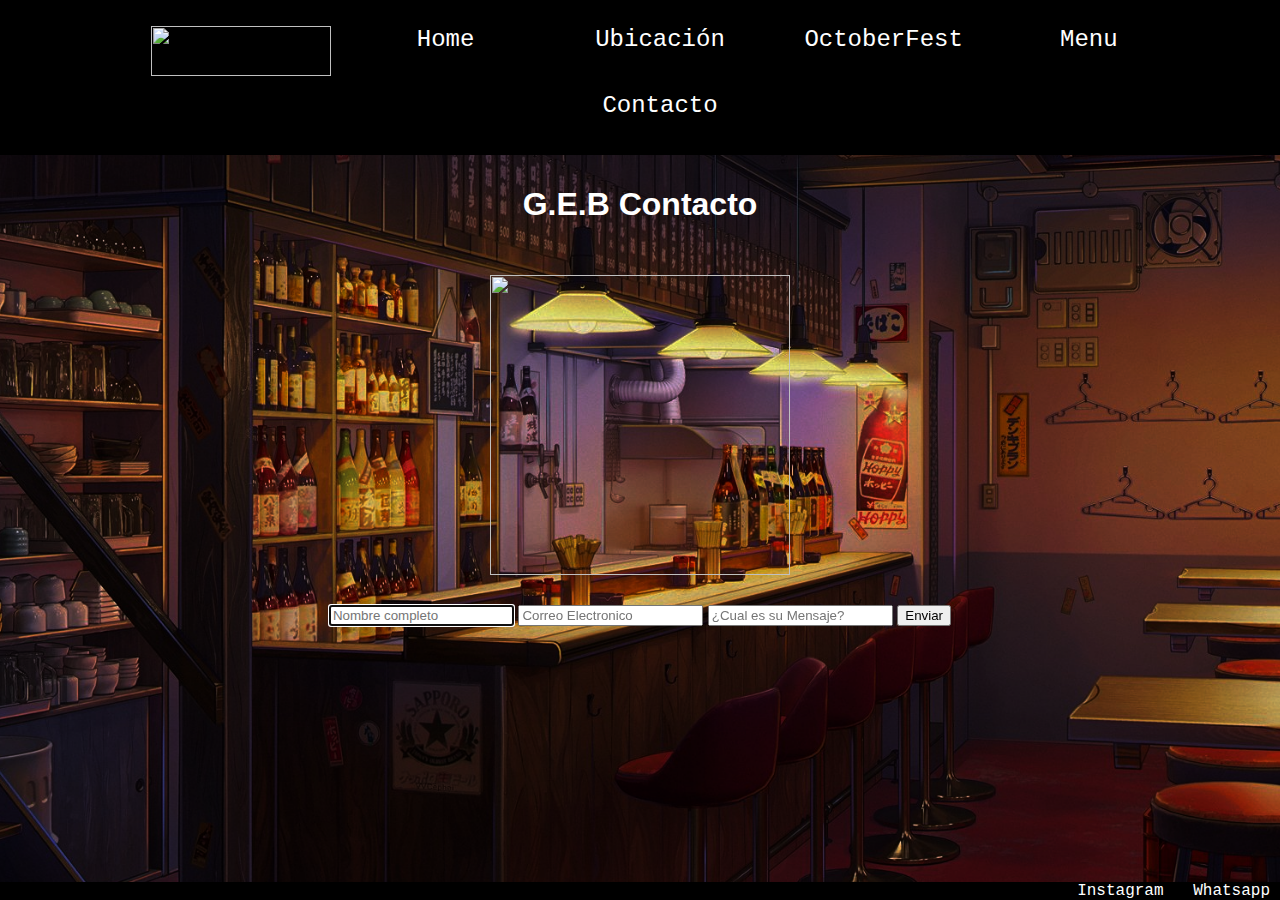
==== Views/Contacto.html @ 80375a53 "Cambios en las demas Views" ====
<!DOCTYPE html>
<html lang="en">
<head>
    <meta charset="UTF-8">
    <meta http-equiv="X-UA-Compatible" content="IE=edge">
    <meta name="viewport" content="width=device-width, initial-scale=1.0">
    <title>G.E.B. Contacto</title>
    <link href="../Css/Style.css" rel="stylesheet" type="text/css">
</head>
<body class="MainBody">
    <header class="MainHeader">
        <nav>
            <ul>
                <li class="li-logo">
                    <img src="../Assets/Img/logo.png" class="Logo-Animado">
                </li>
                <li>
                    <a href="../Index.html">Home</a>
                </li>
                <li>
                    <a href="../Views/Ubicacion.html">Ubicación</a>
                </li>
                <li>
                    <a href="../Views/OctoberFest.html">OctoberFest</a>
                </li>
                <li>
                    <a href="../Views/Menu.html">Menu</a>
                </li>
                <li>
                    <a href="../Views/Contacto.html">Contacto</a>
                </li>
            </ul>
        </nav>
    </header>
    <div class="Contenedor">
        <h1 class="TituloPrincipal">G.E.B Contacto</h1>
        <img src="../Assets/Img/imagen1.jpg" class="img1">
        <form action="#" method="post">
            <input type="text" name="nombre" required pattern="[A-Z,Ñ,Á,É,Í,Ó,Ú]{1}[a-zA-Z\sñ,á,é,í,ó,ú,ü]{1,}" placeholder="Nombre completo" autofocus title="Indique su Nombre" required/>
            <input type="email" name="email" required placeholder="Correo Electronico" autofocus title="Indique su Correo Electronico" required/>
            <input type="text" name="mensaje" required pattern="[A-Z,Ñ,Á,É,Í,Ó,Ú]{1}[a-zA-Z\sñ,á,é,í,ó,ú,ü]{1,}" placeholder="¿Cual es su Mensaje?" autofocus title="¿Cual es su Mensaje?" />
            <input type="submit" value="Enviar" title="Enviar">
        </form>
    </div>
    <!-- En proceso de hacer una grilla para mejor esta seccion -->
    <footer  class="Mainfooter">
        <div>
            <a href="#">Instagram</a>
            <a href="#">Whatsapp</a>
        </div>
    </footer>
</body>
</html>
---- Css/Style.css ----
.MainBody
{
    margin: 0px; 
    padding: 0px;
    background-image:url(../Assets/Img/Fondo.png);
    background-attachment: fixed;
    overflow: scroll;
    background-repeat: no-repeat;
    background-size: cover;
    color: White;
    position: relative;
    width: 100%;
	height: 100%;
    display: grid;
    grid-template-areas: "Header" 
                         "Contenedor"
                         "Fotter";
}
.MainHeader
{
    font-family: Courier, monospace;
    font-size: 1.5rem;
    background-color: Black;    
    top:0px;
    text-align: right;
    grid-area: Header;
    display: flex;
    justify-content: center;
    align-items: center;
    height:120px;
}
.MainHeader ul{
    justify-content: space-around;
    text-align: center;
    margin-top: 10px;
    margin-bottom: 10px;
    padding-bottom: 10px;
}
.MainHeader li {
    width: 200px auto;
    padding-top: 5px;
    padding-bottom: 5px;
    padding-left:20px;
    padding-right:20px;
    display: inline-block;
    vertical-align: top;
}
.MainHeader li a{
    color: white;  
    text-decoration:none;
    position: flex;
    padding: 10px;
    
}
.MainHeader li a:hover{
    color: lightsalmon ;  
}
.Mainfooter
{
    grid-area: Fotter;
    font-family:Courier, monospace;
    background-color: Black;    
    position: fixed;
    width: 100%;
    text-align: right;
    bottom: 0px;
}
.Mainfooter a{
    color: white;  
    text-decoration:none;
    position: flex;
    padding:10px;
}
.Mainfooter a:hover{
    color: lightsalmon ;  
}

.TituloPrincipal{
    padding-top: 10px;
}
.Contenedor{
    grid-area: Contenedor;
    margin-left: 100px;
    margin-right: 100px;
    align-items: center;
    font-family: Verdana, Arial, Helvetica;
    text-align: center;
}
.Contenedor h1{
    text-align: center;
    color: White;
}
.Contenedor p{
    text-align: justify;
}
.img1{
    width: 300px;
    height: 300px;
    padding: 30px;
    position: relative;
}
.img2{
    width: 300px;
    height: 300px;
    padding: 30px;
    position: relative;
}
.li-logo{
    height: 56px;
}
.Logo-Animado{
    width: 180px;
    height: 50px;
    animation-name:Logo;
    animation-duration:2s;
    animation-iteration-count:Infinite;
}
@keyframes Logo
{
    0%{
        width: 180px;
        height: 50px;
    }
    50%{
        width: 201.6px;
        height: 56px;
    }
    100%{
        width: 180px;
        height: 50px;
    }
}
.Fotos{
    display: grid;
    gap: 1rem;
    grid-auto-rows: 40rem;
    grid-template-columns: repeat(auto-fill,min max(15rem,1fr));
}

@media only screen and (min-width: 0px) and (max-width: 339px) {
    .img1{
        width: 200px;
        height: 200px;
        padding: 5px;
        position: relative;
    }
    .Mapa{
        width: 200px;
        height: 200px;
        padding: 10px;
        position: relative;
    }
    .MainBody{
        grid-template-columns: repeat(2fr);
        grid-template-rows: repeat(339px auto);
    }
    .Contenedor{
        margin-left: 10px;
        margin-right: 10px;
    }
    .MainHeader ul{
        margin-top: 0px;
        margin-bottom: 0px;
        padding-bottom: 10px;
    }
    .MainHeader
    {
        font-size: 1.2rem;
        height:260px;
    }
}
@media only screen and (min-width: 340px) and (max-width: 480px) {
    .img1{
        width: 350px auto;
        height: 350px auto;
        padding: 5px;
        position: relative;
    }
    .Mapa{
        width: 350px auto;
        height: 350px auto;
        padding: 10px;
        position: relative;
    }
    .MainBody{
        grid-template-columns: repeat(3fr);
        grid-template-rows: repeat(480px auto);
    }
    .Contenedor{
        margin-left: 30px;
        margin-right: 30px;
    }
    .MainHeader ul{
        margin-top: 0px;
        margin-bottom: 0px;
        padding-bottom: 10px;
    }
    .MainHeader
    {
        font-size: 1.4rem;
        height:260px;
    }
}
@media only screen and (min-width: 481px) and (max-width:768px)  {
    .img1{
        width: 400px auto;
        height: 400px auto;
        padding: 10px;
        position: relative;
    }
    .Mapa{
        width: 400px auto;
        height: 400px auto;
        padding: 10px;
        position: relative;
    }
    .MainBody{
        grid-template-columns: repeat(3fr);
        grid-template-rows: repeat(768px auto) ;
    }
    .Contenedor{
        margin-left: 60px;
        margin-right: 60px;
    }
    .MainHeader ul{
        margin-top: 5px;
        margin-bottom: 5px;
        padding-bottom: 10px;
    }
    .MainHeader
    {
        font-size: 1.5rem;
        height:260px;
    }
}
@media only screen and (min-width: 769px) and (max-width:1379px)  {
    .MainHeader nav ul li {
        width: 160px;
    }
    .MainHeader
    {
        height:155px;
    }
}
@media only screen and (min-width: 1380px) and (max-width:1580px)  {
    .MainHeader nav ul li {
        width: 160px;
    }      
}
@media only screen and (min-width: 1581px) and (max-width:1655px)  {
    .MainHeader nav ul li {
        width: 180px;
    }      
}
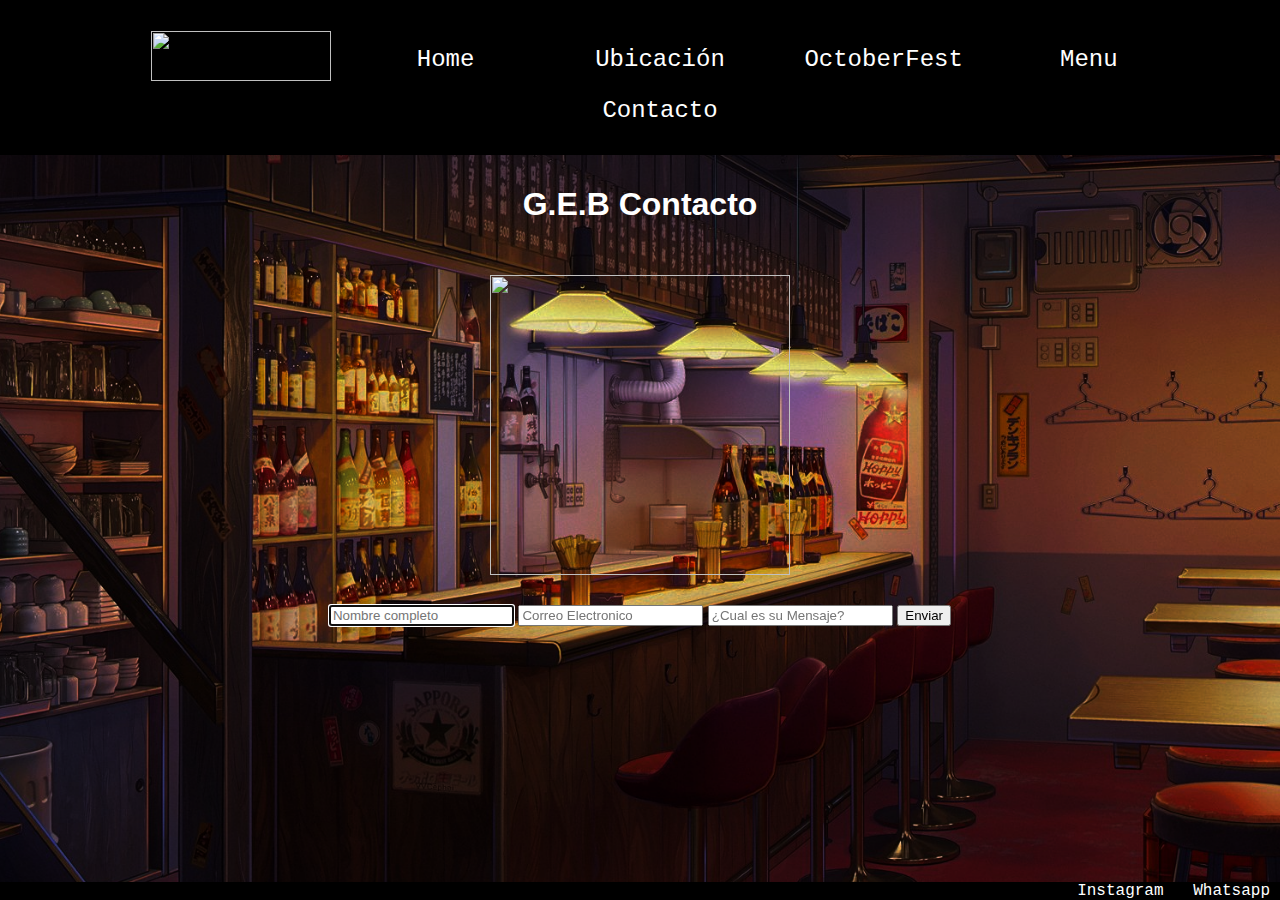
==== commit fe8b10e4: "Cambio index" ====
--- a/Views/Contacto.html
+++ b/Views/Contacto.html
@@ -15,7 +15,7 @@
                     <img src="../Assets/Img/logo.png" class="Logo-Animado">
                 </li>
                 <li>
-                    <a href="../Index.html">Home</a>
+                    <a href="../index.html">Home</a>
                 </li>
                 <li>
                     <a href="../Views/Ubicacion.html">Ubicación</a>
--- a/Css/Style.css
+++ b/Css/Style.css
@@ -22,38 +22,39 @@
     font-size: 1.5rem;
     background-color: Black;    
     top:0px;
-    text-align: right;
     grid-area: Header;
     display: flex;
     justify-content: center;
     align-items: center;
     height:120px;
 }
-.MainHeader ul{
-    justify-content: space-around;
+.MainHeader nav{
+    margin:0px auto;
+    width:100%;
+}
+.MainHeader nav ul{
     text-align: center;
-    margin-top: 10px;
-    margin-bottom: 10px;
-    padding-bottom: 10px;
-}
-.MainHeader li {
-    width: 200px auto;
+    padding: 10px auto;
+}
+.MainHeader nav ul li {
+    width: 200px;
     padding-top: 5px;
     padding-bottom: 5px;
     padding-left:20px;
     padding-right:20px;
     display: inline-block;
-    vertical-align: top;
-}
-.MainHeader li a{
+    vertical-align: middle;
+}
+.MainHeader nav ul li a{
     color: white;  
     text-decoration:none;
-    position: flex;
     padding: 10px;
-    
-}
-.MainHeader li a:hover{
-    color: lightsalmon ;  
+    justify-content: center;
+    align-items: center;
+}
+
+.MainHeader nav ul li a:hover{
+    color: lightsalmon;  
 }
 .Mainfooter
 {
@@ -93,6 +94,7 @@
 .Contenedor p{
     text-align: justify;
 }
+
 .img1{
     width: 300px;
     height: 300px;
@@ -162,6 +164,9 @@
         margin-top: 0px;
         margin-bottom: 0px;
         padding-bottom: 10px;
+        display: flex;
+        flex-direction: column;
+        align-items: center;
     }
     .MainHeader
     {
@@ -194,6 +199,9 @@
         margin-top: 0px;
         margin-bottom: 0px;
         padding-bottom: 10px;
+        display: flex;
+        flex-direction: column;
+        align-items: center;
     }
     .MainHeader
     {
@@ -217,7 +225,7 @@
     .MainBody{
         grid-template-columns: repeat(3fr);
         grid-template-rows: repeat(768px auto) ;
-    }
+    }   
     .Contenedor{
         margin-left: 60px;
         margin-right: 60px;
@@ -226,6 +234,9 @@
         margin-top: 5px;
         margin-bottom: 5px;
         padding-bottom: 10px;
+        display: flex;
+        flex-direction: column;
+        align-items: center;
     }
     .MainHeader
     {
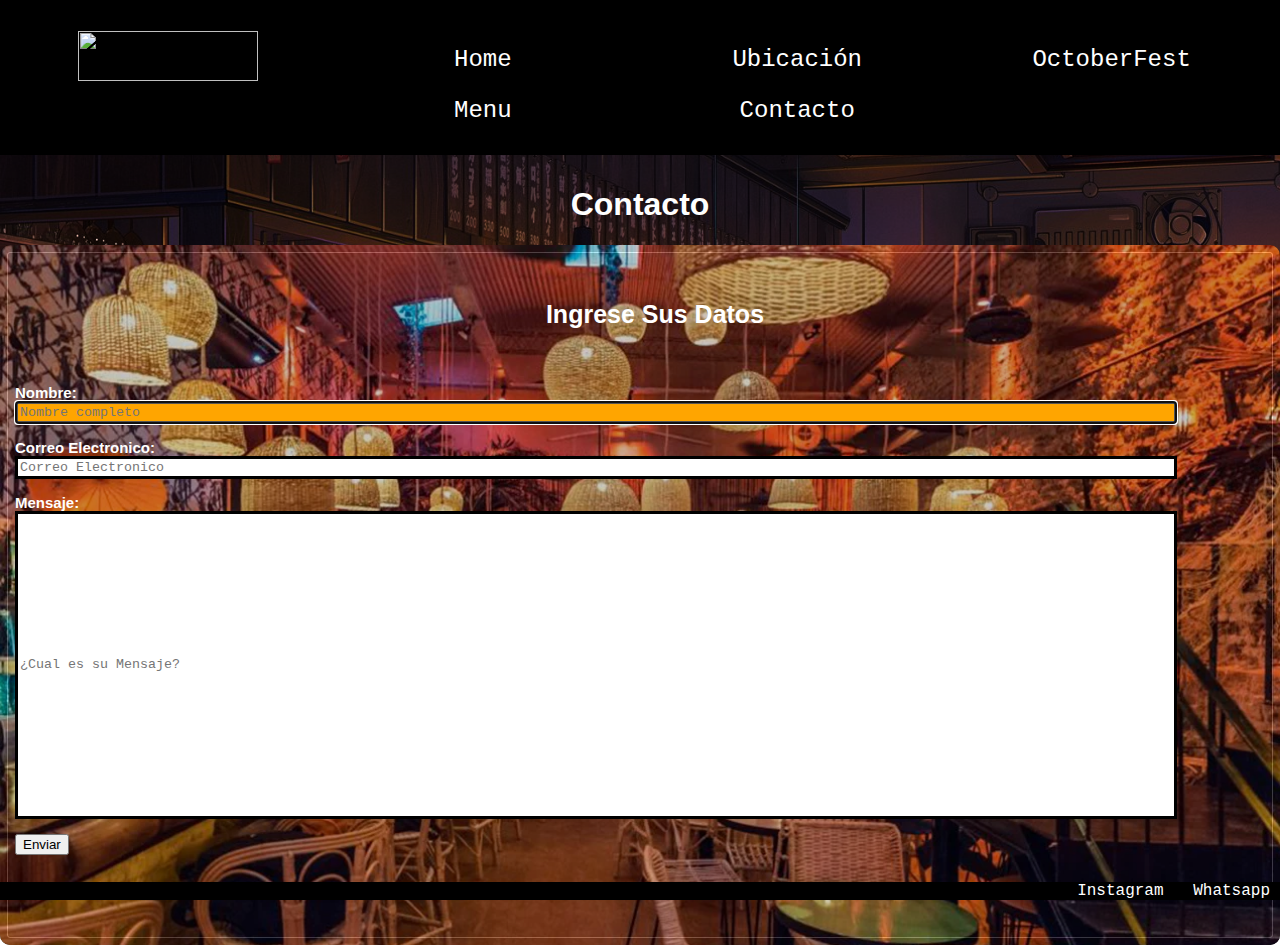
==== commit 32ba2768: "Cambios generales" ====
--- a/Views/Contacto.html
+++ b/Views/Contacto.html
@@ -33,20 +33,39 @@
         </nav>
     </header>
     <div class="Contenedor">
-        <h1 class="TituloPrincipal">G.E.B Contacto</h1>
-        <img src="../Assets/Img/imagen1.jpg" class="img1">
-        <form action="#" method="post">
-            <input type="text" name="nombre" required pattern="[A-Z,Ñ,Á,É,Í,Ó,Ú]{1}[a-zA-Z\sñ,á,é,í,ó,ú,ü]{1,}" placeholder="Nombre completo" autofocus title="Indique su Nombre" required/>
-            <input type="email" name="email" required placeholder="Correo Electronico" autofocus title="Indique su Correo Electronico" required/>
-            <input type="text" name="mensaje" required pattern="[A-Z,Ñ,Á,É,Í,Ó,Ú]{1}[a-zA-Z\sñ,á,é,í,ó,ú,ü]{1,}" placeholder="¿Cual es su Mensaje?" autofocus title="¿Cual es su Mensaje?" />
-            <input type="submit" value="Enviar" title="Enviar">
-        </form>
+        <h1 class="TituloPrincipal">Contacto</h1>
+        <div class="card card-formulario">
+            <img src="../Assets/Img/contacto.jpg" class="card-image">
+            <form action="#" method="post" class="Formulario"></form>
+                <h3 class="card-title card-title-formulario">Ingrese Sus Datos</h3>
+                <h3 class="card-text card-text-formulario">
+                    Nombre:
+                    <br>
+                    <input type="text" name="nombre" required pattern="[A-Z,Ñ,Á,É,Í,Ó,Ú]{1}[a-zA-Z\sñ,á,é,í,ó,ú,ü]{1,}" placeholder="Nombre completo" autofocus title="Indique su Nombre" class="Formulario-input" required/>
+                </h3>
+                <h3 class="card-text card-text-formulario">
+                    Correo Electronico:
+                    <br>
+                    <input type="email" name="email" required placeholder="Correo Electronico" autofocus title="Indique su Correo Electronico" class="Formulario-input" required/>
+                </h3>
+                <h3 class="card-text card-text-formulario">
+                    Mensaje:
+                    <br>
+                    <input type="text" name="mensaje" required pattern="[A-Z,Ñ,Á,É,Í,Ó,Ú]{1}[a-zA-Z\sñ,á,é,í,ó,ú,ü]{1,}" placeholder="¿Cual es su Mensaje?" class="Formulario-input Formulario-mensaje" autofocus title="¿Cual es su Mensaje?" />
+                    
+                </h3>
+                <h3 class="card-text card-text-formulario">
+                    <input type="submit" value="Enviar" title="Enviar">
+                </h3>
+            </form>    
+                
+        </div>
+        
     </div>
-    <!-- En proceso de hacer una grilla para mejor esta seccion -->
     <footer  class="Mainfooter">
         <div>
-            <a href="#">Instagram</a>
-            <a href="#">Whatsapp</a>
+            <a href="#" class="instagram">Instagram</a>
+            <a href="#" class="wpp">Whatsapp</a>
         </div>
     </footer>
 </body>
--- a/Css/Style.css
+++ b/Css/Style.css
@@ -1,16 +1,18 @@
 .MainBody
 {
-    margin: 0px; 
+    margin: 0px;
+    margin-bottom: 20px; 
     padding: 0px;
-    background-image:url(../Assets/Img/Fondo.png);
     background-attachment: fixed;
     overflow: scroll;
     background-repeat: no-repeat;
     background-size: cover;
-    color: White;
     position: relative;
     width: 100%;
 	height: 100%;
+
+    color: White;
+    background-image:url(../Assets/Img/Fondo.png);
     display: grid;
     grid-template-areas: "Header" 
                          "Contenedor"
@@ -29,12 +31,12 @@
     height:120px;
 }
 .MainHeader nav{
-    margin:0px auto;
+    margin:0px;
     width:100%;
 }
 .MainHeader nav ul{
     text-align: center;
-    padding: 10px auto;
+    padding: 10px;
 }
 .MainHeader nav ul li {
     width: 200px;
@@ -48,13 +50,18 @@
 .MainHeader nav ul li a{
     color: white;  
     text-decoration:none;
-    padding: 10px;
     justify-content: center;
     align-items: center;
 }
 
 .MainHeader nav ul li a:hover{
     color: lightsalmon;  
+}
+.wpp:hover{
+    color: green !important;  
+}
+.instagram:hover{
+    color: purple !important;  
 }
 .Mainfooter
 {
@@ -132,13 +139,21 @@
         height: 50px;
     }
 }
-.Fotos{
-    display: grid;
-    gap: 1rem;
-    grid-auto-rows: 40rem;
-    grid-template-columns: repeat(auto-fill,min max(15rem,1fr));
-}
-
+.menu{
+    align-items: center;
+}
+.menu-item{
+    width: 300px;
+    height: 400px;
+    padding: 10px;
+    margin: auto;
+}
+.Mapa{
+    width: 90%;
+    height: 800px;
+    padding: 10px;
+    position: relative;
+}
 @media only screen and (min-width: 0px) and (max-width: 339px) {
     .img1{
         width: 200px;
@@ -147,18 +162,15 @@
         position: relative;
     }
     .Mapa{
-        width: 200px;
-        height: 200px;
-        padding: 10px;
-        position: relative;
+        height: 300px;
     }
     .MainBody{
         grid-template-columns: repeat(2fr);
         grid-template-rows: repeat(339px auto);
     }
     .Contenedor{
-        margin-left: 10px;
-        margin-right: 10px;
+        margin-left: 3px;
+        margin-right: 3px;
     }
     .MainHeader ul{
         margin-top: 0px;
@@ -173,6 +185,9 @@
         font-size: 1.2rem;
         height:260px;
     }
+    .card-title-formulario{
+        left: 0PX;
+    }
 }
 @media only screen and (min-width: 340px) and (max-width: 480px) {
     .img1{
@@ -182,10 +197,7 @@
         position: relative;
     }
     .Mapa{
-        width: 350px auto;
-        height: 350px auto;
-        padding: 10px;
-        position: relative;
+        height: 300px;
     }
     .MainBody{
         grid-template-columns: repeat(3fr);
@@ -217,10 +229,7 @@
         position: relative;
     }
     .Mapa{
-        width: 400px auto;
-        height: 400px auto;
-        padding: 10px;
-        position: relative;
+        height: 400px;
     }
     .MainBody{
         grid-template-columns: repeat(3fr);
@@ -243,10 +252,28 @@
         font-size: 1.5rem;
         height:260px;
     }
-}
-@media only screen and (min-width: 769px) and (max-width:1379px)  {
-    .MainHeader nav ul li {
-        width: 160px;
+    .MainHeader nav ul li {
+        width: 140px auto;
+        padding-left:10px;
+        padding-right:10px;
+    }
+}
+@media only screen and (min-width: 769px) and (max-width:999px)  {
+    .MainHeader nav ul li {
+        width: 160px auto;
+        padding-left:50px auto;
+        padding-right:50px auto;
+    }
+    .MainHeader
+    {
+        height:155px;
+    }
+}
+@media only screen and (min-width: 1000px) and (max-width:1379px)  {
+    .MainHeader nav ul li {
+        width: 160px auto;
+        padding-left:50px;
+        padding-right:50px;
     }
     .MainHeader
     {
@@ -263,3 +290,73 @@
         width: 180px;
     }      
 }
+.card{
+    width: 300px;
+    height: 400px;
+    background-color: black;
+    border-radius: 10px;
+    outline: 1px solid rgba(255, 255, 255, 1);
+    outline-offset: -8px;
+    box-shadow: 3px 3px 10px rgba(0, 0, 0, 0);
+    position: relative;
+    overflow: hidden;
+    padding: 10px auto;
+}
+.card-image{
+    position: absolute;
+    inset: 0;
+    width: 100%;
+    height: 100%;
+    object-fit: cover;
+    opacity: 0.8;
+    transition: .75s;
+}
+.card-image:hover{
+    transform: scale(1.15);
+}
+.card-title{
+    position: absolute;
+    left: 15px;
+    top: 15px;
+    font-size: 25px;
+    text-shadow: rgba(0, 0, 0, .5);
+}
+.card-text{
+    position: absolute;
+    left: 15px;
+    bottom: 15px;
+    font-size: 15px;
+    text-shadow: rgba(0, 0, 0, .5);
+    text-align: left;
+}
+.card-formulario{
+    width: 100% ;
+    height: 700px;
+    left: 0px;
+    right: 0px;
+    align-items: center;
+    text-align: center;
+    position: absolute;
+    margin-bottom: 80px;
+}
+.card-title-formulario{
+    position: relative !important;
+    top: 30px;
+}
+.card-text-formulario{
+    top: 60px;
+    position: relative !important;
+}
+.Formulario-input{
+    font-family:Courier, monospace;
+    background-color: white;
+    border: 3px solid black;
+    width: 90%;
+}
+.Formulario-input:focus {
+    background-color: orange;
+    border: 3px solid #555;
+}
+.Formulario-mensaje{
+    height: 300px;
+}
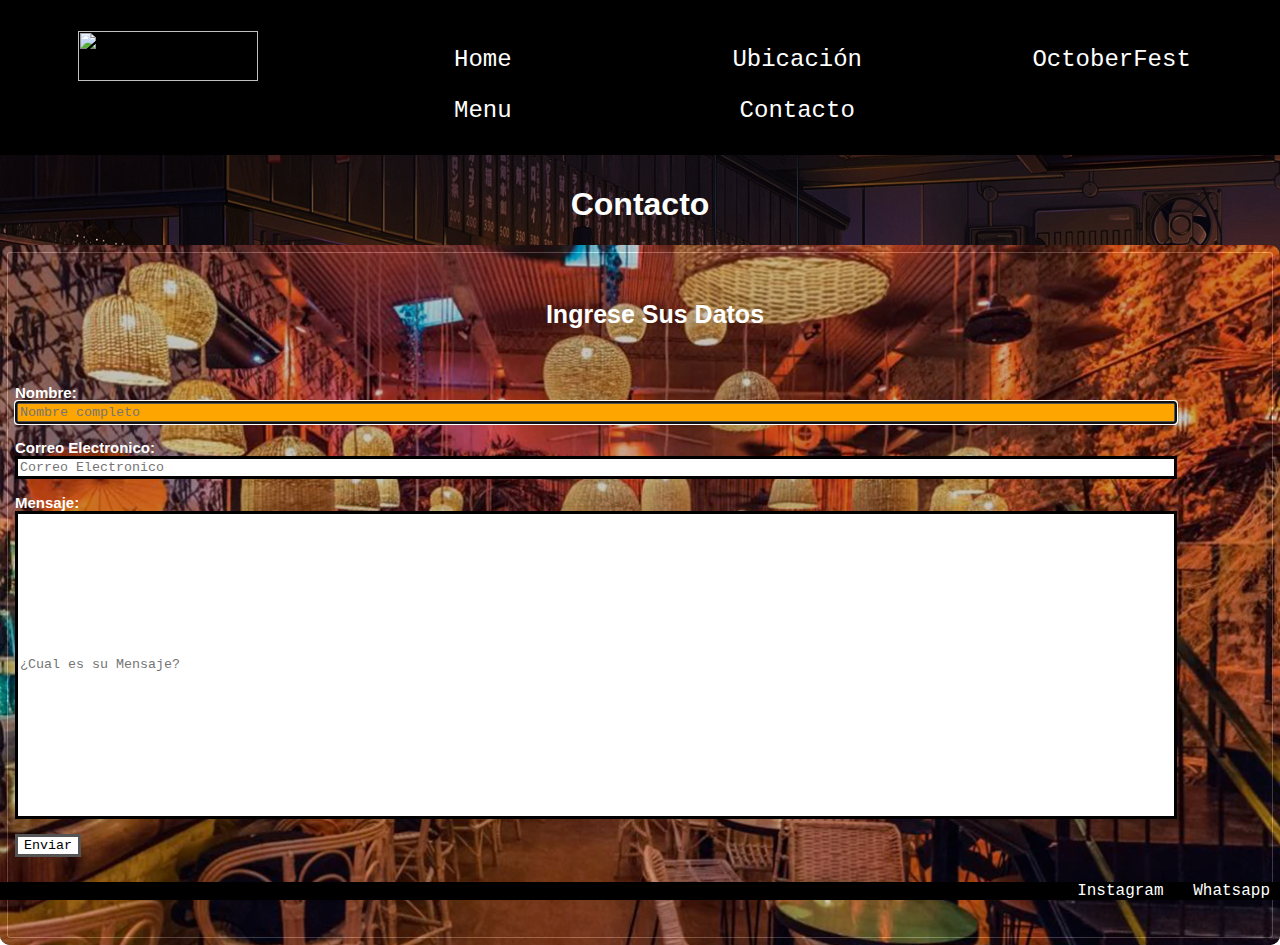
==== commit 7ea15ca6: "Botones" ====
--- a/Views/Contacto.html
+++ b/Views/Contacto.html
@@ -55,7 +55,7 @@
                     
                 </h3>
                 <h3 class="card-text card-text-formulario">
-                    <input type="submit" value="Enviar" title="Enviar">
+                    <input type="submit" class="Formulario-enviar" value="Enviar" title="Enviar">
                 </h3>
             </form>    
                 
--- a/Css/Style.css
+++ b/Css/Style.css
@@ -58,10 +58,10 @@
     color: lightsalmon;  
 }
 .wpp:hover{
-    color: green !important;  
+    color: #25d366 !important;  
 }
 .instagram:hover{
-    color: purple !important;  
+    color: #833AB4 !important; 
 }
 .Mainfooter
 {
@@ -360,3 +360,11 @@
 .Formulario-mensaje{
     height: 300px;
 }
+.Formulario-enviar{
+    background-color: white;
+    border: 3px solid #555;
+    font-family:Courier, monospace;
+}
+.Formulario-enviar:hover{
+    background-color: greenyellow;
+}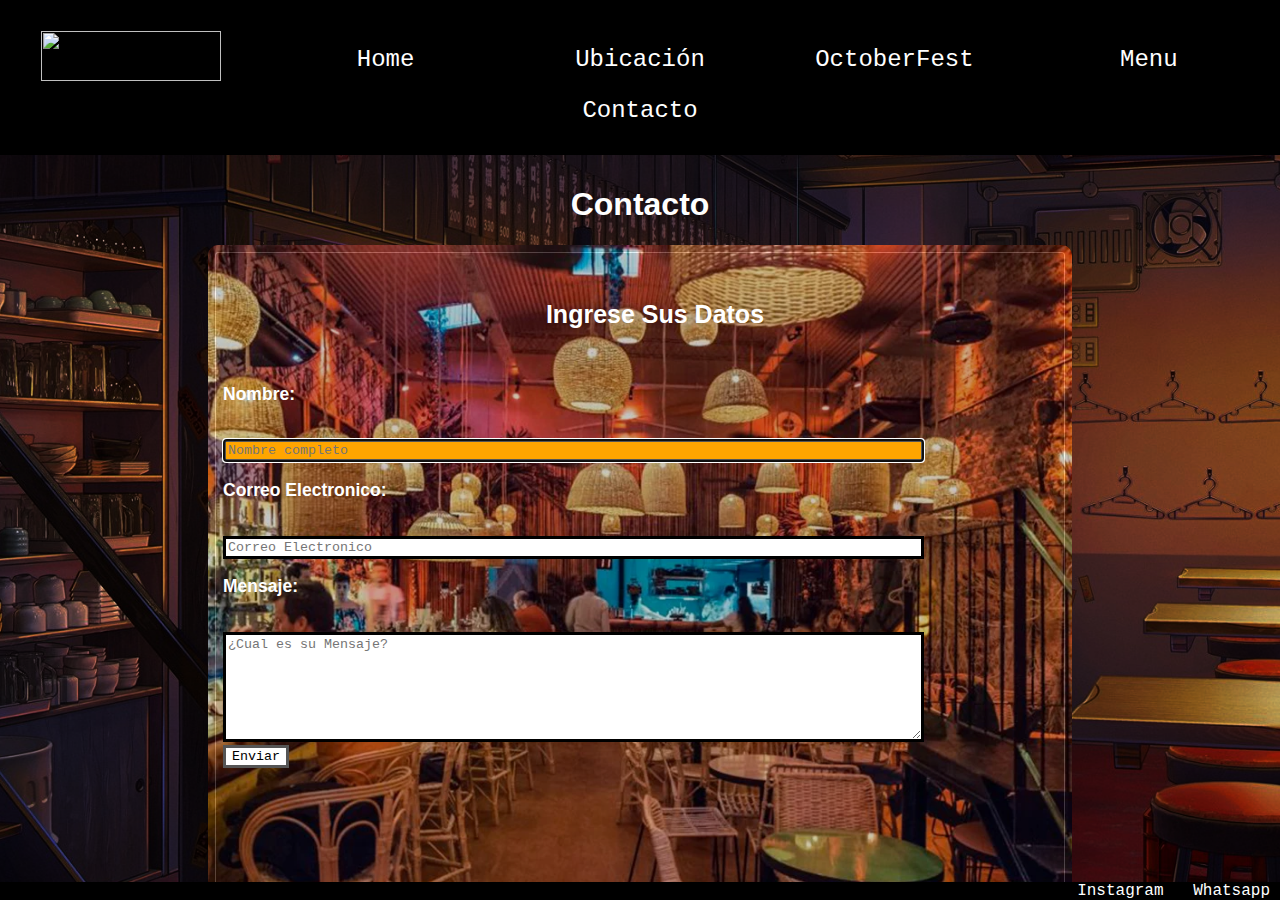
==== commit eec43920: "Cambios Formulario" ====
--- a/Views/Contacto.html
+++ b/Views/Contacto.html
@@ -5,7 +5,7 @@
     <meta http-equiv="X-UA-Compatible" content="IE=edge">
     <meta name="viewport" content="width=device-width, initial-scale=1.0">
     <title>G.E.B. Contacto</title>
-    <link href="../Css/Style.css" rel="stylesheet" type="text/css">
+    <link href="../Assets/Css/Style.css" rel="stylesheet" type="text/css">
 </head>
 <body class="MainBody">
     <header class="MainHeader">
@@ -34,33 +34,31 @@
     </header>
     <div class="Contenedor">
         <h1 class="TituloPrincipal">Contacto</h1>
-        <div class="card card-formulario">
+        <div class="card-formulario">
             <img src="../Assets/Img/contacto.jpg" class="card-image">
             <form action="#" method="post" class="Formulario"></form>
                 <h3 class="card-title card-title-formulario">Ingrese Sus Datos</h3>
-                <h3 class="card-text card-text-formulario">
-                    Nombre:
+                <div class="card-text card-text-formulario">
+                    <h3>Nombre:</h3>
                     <br>
                     <input type="text" name="nombre" required pattern="[A-Z,Ñ,Á,É,Í,Ó,Ú]{1}[a-zA-Z\sñ,á,é,í,ó,ú,ü]{1,}" placeholder="Nombre completo" autofocus title="Indique su Nombre" class="Formulario-input" required/>
-                </h3>
-                <h3 class="card-text card-text-formulario">
-                    Correo Electronico:
+                </div>
+                <div class="card-text card-text-formulario">
+                    <h3>Correo Electronico:</h3>
                     <br>
                     <input type="email" name="email" required placeholder="Correo Electronico" autofocus title="Indique su Correo Electronico" class="Formulario-input" required/>
-                </h3>
-                <h3 class="card-text card-text-formulario">
-                    Mensaje:
+                </div>
+                <div class="card-text card-text-formulario">
+                    <h3>Mensaje:</h3>
                     <br>
-                    <input type="text" name="mensaje" required pattern="[A-Z,Ñ,Á,É,Í,Ó,Ú]{1}[a-zA-Z\sñ,á,é,í,ó,ú,ü]{1,}" placeholder="¿Cual es su Mensaje?" class="Formulario-input Formulario-mensaje" autofocus title="¿Cual es su Mensaje?" />
+                    <textarea name="mensaje" required pattern="[A-Z,Ñ,Á,É,Í,Ó,Ú]{1}[a-zA-Z\sñ,á,é,í,ó,ú,ü]{1,}" placeholder="¿Cual es su Mensaje?" class="Formulario-input Formulario-mensaje" autofocus title="¿Cual es su Mensaje?"></textarea>
                     
-                </h3>
-                <h3 class="card-text card-text-formulario">
+                </div>
+                <div class="card-text card-text-formulario">
                     <input type="submit" class="Formulario-enviar" value="Enviar" title="Enviar">
-                </h3>
+                </div>
             </form>    
-                
         </div>
-        
     </div>
     <footer  class="Mainfooter">
         <div>
--- a/Assets/Css/Style.css
+++ b/Assets/Css/Style.css
@@ -0,0 +1,544 @@
+.MainBody {
+  margin: 0px;
+  margin-bottom: 20px;
+  padding: 0px;
+  background-attachment: fixed;
+  overflow: scroll;
+  background-repeat: no-repeat;
+  background-size: cover;
+  position: relative;
+  width: 100%;
+  height: 100%;
+  color: White;
+  background-image: url(../Img/Fondo.png);
+  display: -ms-grid;
+  display: grid;
+      grid-template-areas: "Header" + "Contenedor"+ "Fotter";
+}
+
+.MainHeader {
+  font-family: Courier, monospace;
+  font-size: 1.5rem;
+  background-color: Black;
+  top: 0px;
+  -ms-grid-row: 1;
+  -ms-grid-column: 1;
+  grid-area: Header;
+  display: -webkit-box;
+  display: -ms-flexbox;
+  display: flex;
+  -webkit-box-pack: center;
+      -ms-flex-pack: center;
+          justify-content: center;
+  -webkit-box-align: center;
+      -ms-flex-align: center;
+          align-items: center;
+  height: 120px;
+}
+
+.MainHeader nav {
+  margin: 0px;
+  width: 100%;
+}
+
+.MainHeader nav ul {
+  text-align: center;
+  padding: 10px;
+}
+
+.MainHeader nav ul li {
+  width: 200px;
+  padding-top: 5px;
+  padding-bottom: 5px;
+  padding-left: 20px;
+  padding-right: 20px;
+  display: inline-block;
+  vertical-align: middle;
+}
+
+.MainHeader nav ul li a {
+  color: white;
+  text-decoration: none;
+  -webkit-box-pack: center;
+      -ms-flex-pack: center;
+          justify-content: center;
+  -webkit-box-align: center;
+      -ms-flex-align: center;
+          align-items: center;
+}
+
+.MainHeader nav ul li a:hover {
+  color: lightsalmon;
+}
+
+@media only screen and (min-width: 0px) and (max-width: 339px) {
+  .MainHeader {
+    font-size: 1.2rem;
+    height: 260px;
+  }
+  .MainHeader ul {
+    margin-top: 0px;
+    margin-bottom: 0px;
+    padding-bottom: 10px;
+    display: -webkit-box;
+    display: -ms-flexbox;
+    display: flex;
+    -webkit-box-orient: vertical;
+    -webkit-box-direction: normal;
+        -ms-flex-direction: column;
+            flex-direction: column;
+    -webkit-box-align: center;
+        -ms-flex-align: center;
+            align-items: center;
+  }
+}
+
+@media only screen and (min-width: 340px) and (max-width: 480px) {
+  .MainHeader {
+    font-size: 1.4rem;
+    height: 260px;
+  }
+  .MainHeader ul {
+    margin-top: 0px;
+    margin-bottom: 0px;
+    padding-bottom: 10px;
+    display: -webkit-box;
+    display: -ms-flexbox;
+    display: flex;
+    -webkit-box-orient: vertical;
+    -webkit-box-direction: normal;
+        -ms-flex-direction: column;
+            flex-direction: column;
+    -webkit-box-align: center;
+        -ms-flex-align: center;
+            align-items: center;
+  }
+}
+
+@media only screen and (min-width: 481px) and (max-width: 859px) {
+  .MainHeader {
+    font-size: 1.5rem;
+    height: 260px;
+  }
+  .MainHeader ul {
+    margin-top: 0px;
+    margin-bottom: 0px;
+    padding-bottom: 10px;
+    display: -webkit-box;
+    display: -ms-flexbox;
+    display: flex;
+    -webkit-box-orient: vertical;
+    -webkit-box-direction: normal;
+        -ms-flex-direction: column;
+            flex-direction: column;
+    -webkit-box-align: center;
+        -ms-flex-align: center;
+            align-items: center;
+  }
+  .MainHeader ul li {
+    width: 140px auto;
+    padding-left: 10px;
+    padding-right: 10px;
+  }
+}
+
+@media only screen and (min-width: 860px) and (max-width: 999px) {
+  .MainHeader {
+    height: 155px;
+  }
+  .MainHeader ul li {
+    width: 160px auto;
+    padding-left: 50px auto;
+    padding-right: 50px auto;
+  }
+}
+
+@media only screen and (min-width: 1000px) and (max-width: 1379px) {
+  .MainHeader {
+    height: 155px;
+  }
+  .MainHeader ul li {
+    width: 160px auto;
+    padding-left: 50px;
+    padding-right: 50px;
+  }
+}
+
+@media only screen and (min-width: 1380px) and (max-width: 1580px) {
+  .MainHeader nav ul li {
+    width: 160px;
+  }
+}
+
+@media only screen and (min-width: 1581px) and (max-width: 1655px) {
+  .MainHeader nav ul li {
+    width: 180px;
+  }
+}
+
+.Mainfooter {
+  -ms-grid-row: 3;
+  -ms-grid-column: 1;
+  grid-area: Fotter;
+  font-family: Courier, monospace;
+  background-color: Black;
+  position: fixed;
+  width: 100%;
+  text-align: right;
+  bottom: 0px;
+}
+
+.Mainfooter a {
+  color: white;
+  text-decoration: none;
+  position: flex;
+  padding: 10px;
+}
+
+.wpp:hover {
+  color: #25d366 !important;
+}
+
+.instagram:hover {
+  color: #833AB4 !important;
+}
+
+.Contenedor {
+  -ms-grid-row: 2;
+  -ms-grid-column: 1;
+  grid-area: Contenedor;
+  margin-left: 100px;
+  margin-right: 100px;
+  -webkit-box-align: center;
+      -ms-flex-align: center;
+          align-items: center;
+  font-family: Verdana, Arial, Helvetica;
+  text-align: center;
+}
+
+.Contenedor h1 {
+  text-align: center;
+  color: White;
+}
+
+.Contenedor p {
+  text-align: justify;
+}
+
+.TituloPrincipal {
+  padding-top: 10px;
+}
+
+.li-logo {
+  height: 56px;
+}
+
+.Logo-Animado {
+  width: 180px;
+  height: 50px;
+  -webkit-animation-name: Logo;
+          animation-name: Logo;
+  -webkit-animation-duration: 2s;
+          animation-duration: 2s;
+  -webkit-animation-iteration-count: Infinite;
+          animation-iteration-count: Infinite;
+}
+
+@-webkit-keyframes Logo {
+  0% {
+    width: 180px;
+    height: 50px;
+  }
+  50% {
+    width: 201.6px;
+    height: 56px;
+  }
+  100% {
+    width: 180px;
+    height: 50px;
+  }
+}
+
+@keyframes Logo {
+  0% {
+    width: 180px;
+    height: 50px;
+  }
+  50% {
+    width: 201.6px;
+    height: 56px;
+  }
+  100% {
+    width: 180px;
+    height: 50px;
+  }
+}
+
+.menu {
+  -webkit-box-align: center;
+      -ms-flex-align: center;
+          align-items: center;
+  display: -ms-grid;
+  display: grid;
+  -ms-grid-columns: 1fr 1fr 1fr;
+      grid-template-columns: 1fr 1fr 1fr;
+  grid-gap: 5px;
+}
+
+@media only screen and (min-width: 1400px) {
+  .menu {
+    -webkit-box-align: center;
+        -ms-flex-align: center;
+            align-items: center;
+    display: -ms-grid;
+    display: grid;
+    -ms-grid-columns: 1fr 1fr 1fr 1fr;
+        grid-template-columns: 1fr 1fr 1fr 1fr;
+    grid-gap: 5px;
+  }
+}
+
+@media only screen and (min-width: 800px) and (max-width: 1180px) {
+  .menu {
+    -webkit-box-align: center;
+        -ms-flex-align: center;
+            align-items: center;
+    display: -ms-grid;
+    display: grid;
+    -ms-grid-columns: 1fr 1fr;
+        grid-template-columns: 1fr 1fr;
+    grid-gap: 5px;
+  }
+}
+
+@media only screen and (min-width: 1px) and (max-width: 799px) {
+  .menu {
+    -webkit-box-align: center;
+        -ms-flex-align: center;
+            align-items: center;
+    display: -ms-grid;
+    display: grid;
+    -ms-grid-columns: 1fr;
+        grid-template-columns: 1fr;
+    grid-gap: 5px;
+  }
+}
+
+.menu-item {
+  width: 300px;
+  height: 400px;
+  padding: 10px;
+  margin: auto;
+}
+
+.card {
+  width: 300px;
+  height: 400px;
+  background-color: black;
+  border-radius: 10px;
+  outline: 1px solid white;
+  outline-offset: -8px;
+  -webkit-box-shadow: 3px 3px 10px rgba(0, 0, 0, 0);
+          box-shadow: 3px 3px 10px rgba(0, 0, 0, 0);
+  position: relative;
+  overflow: hidden;
+  padding: 10px auto;
+}
+
+.card-image {
+  position: absolute;
+  inset: 0;
+  width: 100%;
+  height: 100%;
+  -o-object-fit: cover;
+     object-fit: cover;
+  opacity: 0.8;
+  -webkit-transition: .75s;
+  transition: .75s;
+}
+
+.card-image:hover {
+  -webkit-transform: scale(1.15);
+          transform: scale(1.15);
+}
+
+.card-title {
+  position: absolute;
+  left: 15px;
+  top: 15px;
+  font-size: 25px;
+  text-shadow: rgba(0, 0, 0, 0.5);
+}
+
+.card-text {
+  position: absolute;
+  left: 15px;
+  bottom: 15px;
+  font-size: 15px;
+  text-shadow: rgba(0, 0, 0, 0.5);
+  text-align: left;
+}
+
+.card-formulario {
+  width: 80%;
+  height: 650px;
+  -webkit-box-align: center;
+      -ms-flex-align: center;
+          align-items: center;
+  text-align: center;
+  margin: auto;
+  background-color: black;
+  border-radius: 10px;
+  outline: 1px solid white;
+  outline-offset: -8px;
+  -webkit-box-shadow: 3px 3px 10px rgba(0, 0, 0, 0);
+          box-shadow: 3px 3px 10px rgba(0, 0, 0, 0);
+  position: relative;
+  overflow: hidden;
+  padding: 10px auto;
+}
+
+.card-title-formulario {
+  position: relative !important;
+  top: 30px;
+}
+
+.card-title-formulario h3 {
+  margin: auto;
+}
+
+.card-text-formulario {
+  top: 60px;
+  position: relative !important;
+}
+
+.Formulario-input {
+  font-family: Courier, monospace;
+  background-color: white;
+  border: 3px solid black;
+  width: 80%;
+}
+
+.Formulario-input:focus {
+  background-color: orange;
+  border: 3px solid #555;
+}
+
+.Formulario-enviar {
+  background-color: white;
+  border: 3px solid #555;
+  font-family: Courier, monospace;
+}
+
+.Formulario-enviar:hover {
+  background-color: greenyellow;
+}
+
+@media only screen and (min-width: 1px) and (max-width: 500px) {
+  .Formulario-mensaje {
+    height: 500px;
+  }
+}
+
+@media only screen and (min-width: 501px) and (max-width: 1000px) {
+  .Formulario-mensaje {
+    height: 300px;
+  }
+}
+
+.Formulario-mensaje {
+  height: 100px;
+}
+
+@media only screen and (min-width: 0px) and (max-width: 339px) {
+  .img1 {
+    width: 200px;
+    height: 200px;
+    padding: 5px;
+    position: relative;
+  }
+  .Mapa {
+    height: 300px;
+  }
+  .MainBody {
+    -ms-grid-columns: ()[2fr];
+        grid-template-columns: repeat(2fr);
+    -ms-grid-rows: (auto)[339px];
+        grid-template-rows: repeat(339px auto);
+  }
+  .Contenedor {
+    margin-left: 3px;
+    margin-right: 3px;
+  }
+  .card-title-formulario {
+    left: 0PX;
+  }
+}
+
+@media only screen and (min-width: 340px) and (max-width: 480px) {
+  .img1 {
+    width: 350px auto;
+    height: 350px auto;
+    padding: 5px;
+    position: relative;
+  }
+  .Mapa {
+    height: 300px;
+  }
+  .MainBody {
+    -ms-grid-columns: ()[3fr];
+        grid-template-columns: repeat(3fr);
+    -ms-grid-rows: (auto)[480px];
+        grid-template-rows: repeat(480px auto);
+  }
+  .Contenedor {
+    margin-left: 30px;
+    margin-right: 30px;
+  }
+}
+
+@media only screen and (min-width: 481px) and (max-width: 768px) {
+  .img1 {
+    width: 400px auto;
+    height: 400px auto;
+    padding: 10px;
+    position: relative;
+  }
+  .Mapa {
+    height: 400px;
+  }
+  .MainBody {
+    -ms-grid-columns: ()[3fr];
+        grid-template-columns: repeat(3fr);
+    -ms-grid-rows: (auto)[768px];
+        grid-template-rows: repeat(768px auto);
+  }
+  .Contenedor {
+    margin-left: 60px;
+    margin-right: 60px;
+  }
+}
+
+.img1 {
+  width: 300px;
+  height: 300px;
+  padding: 30px;
+  position: relative;
+}
+
+.img2 {
+  width: 300px;
+  height: 300px;
+  padding: 30px;
+  position: relative;
+}
+
+.Mapa {
+  width: 90%;
+  height: 800px;
+  padding: 10px;
+  position: relative;
+}
+/*# sourceMappingURL=Style.css.map */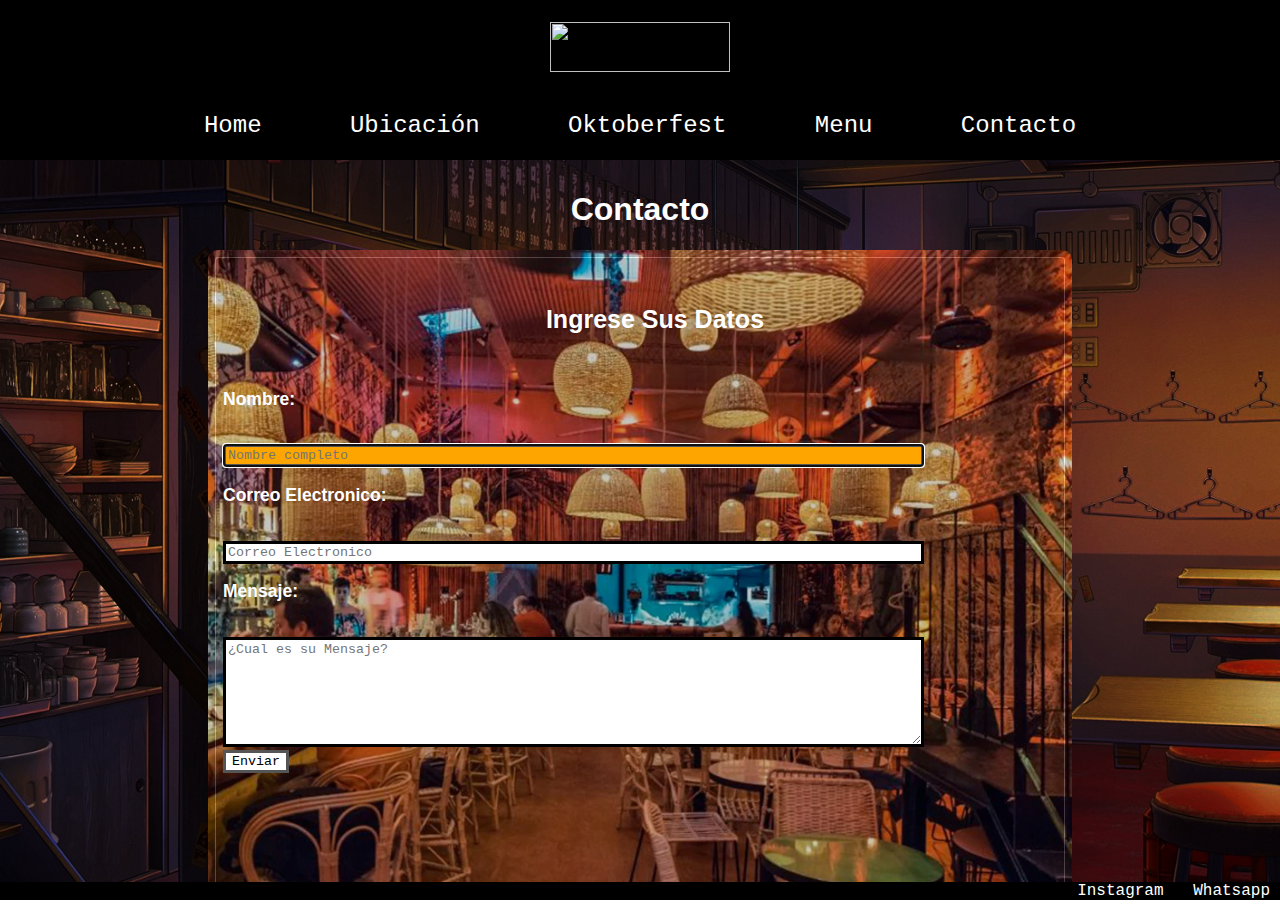
==== commit 5f5e3575: "Cambios imagenes" ====
--- a/Views/Contacto.html
+++ b/Views/Contacto.html
@@ -5,6 +5,7 @@
     <meta http-equiv="X-UA-Compatible" content="IE=edge">
     <meta name="viewport" content="width=device-width, initial-scale=1.0">
     <title>G.E.B. Contacto</title>
+    <meta name="description" content="¿Quieres contactar con GEB?">
     <link href="../Assets/Css/Style.css" rel="stylesheet" type="text/css">
 </head>
 <body class="MainBody">
@@ -14,6 +15,8 @@
                 <li class="li-logo">
                     <img src="../Assets/Img/logo.png" class="Logo-Animado">
                 </li>
+            </ul>
+            <ul>
                 <li>
                     <a href="../index.html">Home</a>
                 </li>
@@ -21,7 +24,7 @@
                     <a href="../Views/Ubicacion.html">Ubicación</a>
                 </li>
                 <li>
-                    <a href="../Views/OctoberFest.html">OctoberFest</a>
+                    <a href="../Views/Oktoberfest.html">Oktoberfest</a>
                 </li>
                 <li>
                     <a href="../Views/Menu.html">Menu</a>
@@ -35,7 +38,7 @@
     <div class="Contenedor">
         <h1 class="TituloPrincipal">Contacto</h1>
         <div class="card-formulario">
-            <img src="../Assets/Img/contacto.jpg" class="card-image">
+            <img src="../Assets/Img/contacto.jpg" class="card-image" alt="contacto">
             <form action="#" method="post" class="Formulario"></form>
                 <h3 class="card-title card-title-formulario">Ingrese Sus Datos</h3>
                 <div class="card-text card-text-formulario">
--- a/Assets/Css/Style.css
+++ b/Assets/Css/Style.css
@@ -35,7 +35,7 @@
   -webkit-box-align: center;
       -ms-flex-align: center;
           align-items: center;
-  height: 120px;
+  height: 160px;
 }
 
 .MainHeader nav {
@@ -45,15 +45,12 @@
 
 .MainHeader nav ul {
   text-align: center;
-  padding: 10px;
+  padding: 0px;
 }
 
 .MainHeader nav ul li {
-  width: 200px;
   padding-top: 5px;
   padding-bottom: 5px;
-  padding-left: 20px;
-  padding-right: 20px;
   display: inline-block;
   vertical-align: middle;
 }
@@ -120,7 +117,7 @@
 @media only screen and (min-width: 481px) and (max-width: 859px) {
   .MainHeader {
     font-size: 1.5rem;
-    height: 260px;
+    height: 280px;
   }
   .MainHeader ul {
     margin-top: 0px;
@@ -145,22 +142,24 @@
 }
 
 @media only screen and (min-width: 860px) and (max-width: 999px) {
-  .MainHeader {
-    height: 155px;
-  }
   .MainHeader ul li {
     width: 160px auto;
-    padding-left: 50px auto;
-    padding-right: 50px auto;
-  }
-}
-
-@media only screen and (min-width: 1000px) and (max-width: 1379px) {
-  .MainHeader {
-    height: 155px;
-  }
+    padding-left: 23px;
+    padding-right: 23px;
+  }
+}
+
+@media only screen and (min-width: 1000px) and (max-width: 1293px) {
   .MainHeader ul li {
     width: 160px auto;
+    padding-left: 37px;
+    padding-right: 37px;
+  }
+}
+
+@media only screen and (min-width: 1294px) and (max-width: 1379px) {
+  .MainHeader ul li {
+    width: 150px auto;
     padding-left: 50px;
     padding-right: 50px;
   }
@@ -168,13 +167,17 @@
 
 @media only screen and (min-width: 1380px) and (max-width: 1580px) {
   .MainHeader nav ul li {
-    width: 160px;
-  }
-}
-
-@media only screen and (min-width: 1581px) and (max-width: 1655px) {
+    width: 160px auto;
+    padding-left: 55px;
+    padding-right: 55px;
+  }
+}
+
+@media only screen and (min-width: 1581px) {
   .MainHeader nav ul li {
-    width: 180px;
+    width: 180px auto;
+    padding-left: 60px;
+    padding-right: 60px;
   }
 }
 
@@ -521,7 +524,7 @@
   }
 }
 
-.img1 {
+.standard, .img1, .img2 {
   width: 300px;
   height: 300px;
   padding: 30px;
@@ -529,10 +532,7 @@
 }
 
 .img2 {
-  width: 300px;
-  height: 300px;
-  padding: 30px;
-  position: relative;
+  margin: 30px;
 }
 
 .Mapa {
@@ -541,4 +541,533 @@
   padding: 10px;
   position: relative;
 }
+
+.carrusel {
+  display: -webkit-box;
+  display: -ms-flexbox;
+  display: flex;
+  gap: 10px;
+  -webkit-box-pack: center;
+      -ms-flex-pack: center;
+          justify-content: center;
+}
+
+.carrusel ul {
+  list-style: none;
+  margin: 0;
+  padding: 0;
+  max-width: 1400px;
+  scroll-behavior: smooth;
+}
+
+.carrusel-fotos {
+  display: -webkit-box;
+  display: -ms-flexbox;
+  display: flex;
+  gap: 20px;
+  overflow: hidden;
+}
+
+.carrusel-fotos li img {
+  background: black;
+  width: 1400px;
+  height: 450px;
+  -o-object-fit: contain;
+     object-fit: contain;
+}
+
+.carrusel-menu {
+  display: block;
+}
+
+.carrusel-menu li {
+  display: inline;
+  padding-left: 3px;
+  padding-right: 3px;
+}
+
+.carrusel-menu img {
+  -webkit-box-sizing: border-box;
+          box-sizing: border-box;
+  width: 50px;
+  height: 40px;
+  border: 3px solid black;
+}
+
+.carrusel-menu img:hover {
+  border: none;
+}
+
+@media only screen and (min-width: 1550px) and (max-width: 1599px) {
+  .carrusel ul {
+    max-width: 1350px;
+  }
+  .carrusel-fotos li img {
+    width: 1350px;
+    height: 418.96552px;
+  }
+}
+
+@media only screen and (min-width: 1500px) and (max-width: 1549px) {
+  .carrusel ul {
+    max-width: 1300px;
+  }
+  .carrusel-fotos li img {
+    width: 1300px;
+    height: 403.44828px;
+  }
+}
+
+@media only screen and (min-width: 1450px) and (max-width: 1499px) {
+  .carrusel ul {
+    max-width: 1250px;
+  }
+  .carrusel-fotos li img {
+    width: 1250px;
+    height: 387.93103px;
+  }
+}
+
+@media only screen and (min-width: 1400px) and (max-width: 1449px) {
+  .carrusel ul {
+    max-width: 1200px;
+  }
+  .carrusel-fotos li img {
+    width: 1200px;
+    height: 372.41379px;
+  }
+}
+
+@media only screen and (min-width: 1350px) and (max-width: 1399px) {
+  .carrusel ul {
+    max-width: 1150px;
+  }
+  .carrusel-fotos li img {
+    width: 1150px;
+    height: 356.89655px;
+  }
+}
+
+@media only screen and (min-width: 1300px) and (max-width: 1349px) {
+  .carrusel ul {
+    max-width: 1100px;
+  }
+  .carrusel-fotos li img {
+    width: 1100px;
+    height: 341.37931px;
+  }
+}
+
+@media only screen and (min-width: 1250px) and (max-width: 1299px) {
+  .carrusel ul {
+    max-width: 1050px;
+  }
+  .carrusel-fotos li img {
+    width: 1050px;
+    height: 325.86207px;
+  }
+}
+
+@media only screen and (min-width: 1200px) and (max-width: 1249px) {
+  .carrusel ul {
+    max-width: 1000px;
+  }
+  .carrusel-fotos li img {
+    width: 1000px;
+    height: 310.34483px;
+  }
+}
+
+@media only screen and (min-width: 1150px) and (max-width: 1199px) {
+  .carrusel ul {
+    max-width: 950px;
+  }
+  .carrusel-fotos li img {
+    width: 950px;
+    height: 294.82759px;
+  }
+}
+
+@media only screen and (min-width: 1100px) and (max-width: 1149px) {
+  .carrusel ul {
+    max-width: 900px;
+  }
+  .carrusel-fotos li img {
+    width: 900px;
+    height: 279.31034px;
+  }
+}
+
+@media only screen and (min-width: 1050px) and (max-width: 1099px) {
+  .carrusel ul {
+    max-width: 850px;
+  }
+  .carrusel-fotos li img {
+    width: 850px;
+    height: 263.7931px;
+  }
+}
+
+@media only screen and (min-width: 1000px) and (max-width: 1049px) {
+  .carrusel ul {
+    max-width: 800px;
+  }
+  .carrusel-fotos li img {
+    width: 800px;
+    height: 248.27586px;
+  }
+}
+
+@media only screen and (min-width: 950px) and (max-width: 999px) {
+  .carrusel ul {
+    max-width: 750px;
+  }
+  .carrusel-fotos li img {
+    width: 750px;
+    height: 232.75862px;
+  }
+}
+
+@media only screen and (min-width: 900px) and (max-width: 949px) {
+  .carrusel ul {
+    max-width: 700px;
+  }
+  .carrusel-fotos li img {
+    width: 700px;
+    height: 217.24138px;
+  }
+}
+
+@media only screen and (min-width: 850px) and (max-width: 899px) {
+  .carrusel ul {
+    max-width: 650px;
+  }
+  .carrusel-fotos li img {
+    width: 650px;
+    height: 201.72414px;
+  }
+}
+
+@media only screen and (min-width: 800px) and (max-width: 849px) {
+  .carrusel ul {
+    max-width: 600px;
+  }
+  .carrusel-fotos li img {
+    width: 600px;
+    height: 186.2069px;
+  }
+}
+
+@media only screen and (min-width: 769px) and (max-width: 799px) {
+  .carrusel ul {
+    max-width: 569px;
+  }
+  .carrusel-fotos li img {
+    width: 569px;
+    height: 176.58621px;
+  }
+}
+
+@media only screen and (min-width: 741px) and (max-width: 768px) {
+  .carrusel ul {
+    max-width: 621px;
+  }
+  .carrusel-fotos li img {
+    width: 621px;
+    height: 192.72414px;
+  }
+}
+
+@media only screen and (min-width: 721px) and (max-width: 740px) {
+  .carrusel ul {
+    max-width: 601px;
+  }
+  .carrusel-fotos li img {
+    width: 601px;
+    height: 186.51724px;
+  }
+}
+
+@media only screen and (min-width: 701px) and (max-width: 720px) {
+  .carrusel ul {
+    max-width: 581px;
+  }
+  .carrusel-fotos li img {
+    width: 581px;
+    height: 180.31034px;
+  }
+}
+
+@media only screen and (min-width: 681px) and (max-width: 700px) {
+  .carrusel ul {
+    max-width: 561px;
+  }
+  .carrusel-fotos li img {
+    width: 561px;
+    height: 174.10345px;
+  }
+}
+
+@media only screen and (min-width: 661px) and (max-width: 680px) {
+  .carrusel ul {
+    max-width: 541px;
+  }
+  .carrusel-fotos li img {
+    width: 541px;
+    height: 167.89655px;
+  }
+}
+
+@media only screen and (min-width: 641px) and (max-width: 660px) {
+  .carrusel ul {
+    max-width: 521px;
+  }
+  .carrusel-fotos li img {
+    width: 521px;
+    height: 161.68966px;
+  }
+}
+
+@media only screen and (min-width: 621px) and (max-width: 640px) {
+  .carrusel ul {
+    max-width: 501px;
+  }
+  .carrusel-fotos li img {
+    width: 501px;
+    height: 155.48276px;
+  }
+}
+
+@media only screen and (min-width: 601px) and (max-width: 620px) {
+  .carrusel ul {
+    max-width: 481px;
+  }
+  .carrusel-fotos li img {
+    width: 481px;
+    height: 149.27586px;
+  }
+}
+
+@media only screen and (min-width: 581px) and (max-width: 600px) {
+  .carrusel ul {
+    max-width: 461px;
+  }
+  .carrusel-fotos li img {
+    width: 461px;
+    height: 143.06897px;
+  }
+}
+
+@media only screen and (min-width: 561px) and (max-width: 580px) {
+  .carrusel ul {
+    max-width: 441px;
+  }
+  .carrusel-fotos li img {
+    width: 441px;
+    height: 136.86207px;
+  }
+}
+
+@media only screen and (min-width: 541px) and (max-width: 560px) {
+  .carrusel ul {
+    max-width: 421px;
+  }
+  .carrusel-fotos li img {
+    width: 421px;
+    height: 130.65517px;
+  }
+}
+
+@media only screen and (min-width: 521px) and (max-width: 540px) {
+  .carrusel ul {
+    max-width: 401px;
+  }
+  .carrusel-fotos li img {
+    width: 401px;
+    height: 124.44828px;
+  }
+}
+
+@media only screen and (min-width: 501px) and (max-width: 520px) {
+  .carrusel ul {
+    max-width: 381px;
+  }
+  .carrusel-fotos li img {
+    width: 381px;
+    height: 118.24138px;
+  }
+}
+
+@media only screen and (min-width: 481px) and (max-width: 500px) {
+  .carrusel ul {
+    max-width: 361px;
+  }
+  .carrusel-fotos li img {
+    width: 361px;
+    height: 112.03448px;
+  }
+}
+
+@media only screen and (min-width: 461px) and (max-width: 480px) {
+  .carrusel ul {
+    max-width: 401px;
+  }
+  .carrusel-fotos li img {
+    width: 401px;
+    height: 124.44828px;
+  }
+}
+
+@media only screen and (min-width: 441px) and (max-width: 460px) {
+  .carrusel ul {
+    max-width: 381px;
+  }
+  .carrusel-fotos li img {
+    width: 381px;
+    height: 118.24138px;
+  }
+}
+
+@media only screen and (min-width: 421px) and (max-width: 440px) {
+  .carrusel ul {
+    max-width: 361px;
+  }
+  .carrusel-fotos li img {
+    width: 361px;
+    height: 112.03448px;
+  }
+}
+
+@media only screen and (min-width: 401px) and (max-width: 420px) {
+  .carrusel ul {
+    max-width: 341px;
+  }
+  .carrusel-fotos li img {
+    width: 341px;
+    height: 105.82759px;
+  }
+}
+
+@media only screen and (min-width: 381px) and (max-width: 400px) {
+  .carrusel ul {
+    max-width: 321px;
+  }
+  .carrusel-fotos li img {
+    width: 321px;
+    height: 99.62069px;
+  }
+}
+
+@media only screen and (min-width: 361px) and (max-width: 380px) {
+  .carrusel ul {
+    max-width: 301px;
+  }
+  .carrusel-fotos li img {
+    width: 301px;
+    height: 93.41379px;
+  }
+}
+
+@media only screen and (min-width: 341px) and (max-width: 360px) {
+  .carrusel ul {
+    max-width: 281px;
+  }
+  .carrusel-fotos li img {
+    width: 281px;
+    height: 87.2069px;
+  }
+}
+
+@media only screen and (min-width: 321px) and (max-width: 340px) {
+  .carrusel ul {
+    max-width: 315px;
+  }
+  .carrusel-fotos li img {
+    width: 315px;
+    height: 97.75862px;
+  }
+}
+
+@media only screen and (min-width: 301px) and (max-width: 320px) {
+  .carrusel ul {
+    max-width: 295px;
+  }
+  .carrusel-fotos li img {
+    width: 295px;
+    height: 91.55172px;
+  }
+}
+
+@media only screen and (min-width: 281px) and (max-width: 300px) {
+  .carrusel ul {
+    max-width: 275px;
+  }
+  .carrusel-fotos li img {
+    width: 275px;
+    height: 85.34483px;
+  }
+}
+
+@media only screen and (min-width: 261px) and (max-width: 280px) {
+  .carrusel ul {
+    max-width: 255px;
+  }
+  .carrusel-fotos li img {
+    width: 255px;
+    height: 79.13793px;
+  }
+}
+
+@media only screen and (min-width: 241px) and (max-width: 260px) {
+  .carrusel ul {
+    max-width: 235px;
+  }
+  .carrusel-fotos li img {
+    width: 235px;
+    height: 72.93103px;
+  }
+}
+
+@media only screen and (min-width: 221px) and (max-width: 240px) {
+  .carrusel ul {
+    max-width: 215px;
+  }
+  .carrusel-fotos li img {
+    width: 215px;
+    height: 66.72414px;
+  }
+}
+
+@media only screen and (min-width: 201px) and (max-width: 220px) {
+  .carrusel ul {
+    max-width: 195px;
+  }
+  .carrusel-fotos li img {
+    width: 195px;
+    height: 60.51724px;
+  }
+}
+
+@media only screen and (max-width: 400px) and (hover: none) and (pointer: coarse) {
+  .carrusel-menu {
+    visibility: hidden;
+  }
+}
+
+@media only screen and (max-width: 200px) {
+  .carrusel ul {
+    max-width: 194px;
+  }
+  .carrusel-fotos li img {
+    width: 190px;
+    height: 58px;
+  }
+}
+
+@media only screen and (hover: none) and (pointer: coarse) {
+  .carrusel-fotos {
+    overflow: auto;
+    gap: 0px;
+  }
+}
 /*# sourceMappingURL=Style.css.map */